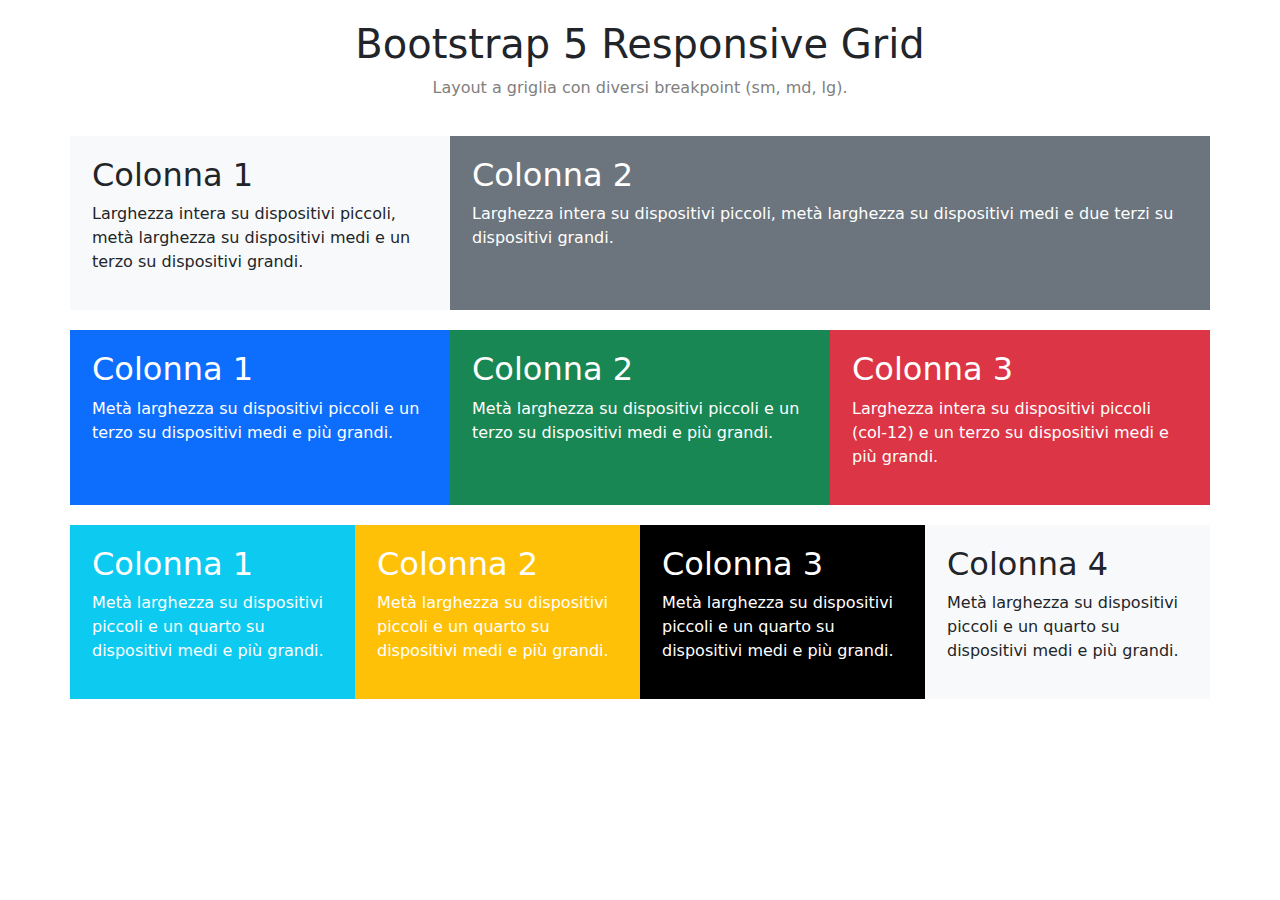
==== bootstrap-grid-layout/index.html @ c5b0fbf5 "feat: bootstrap grid completed" ====
<!DOCTYPE html>
<html lang="en">

<head>
    <meta charset="UTF-8">
    <meta name="viewport" content="width=device-width, initial-scale=1.0">
    <title>Document</title>

    <!-- Bootstrap Link -->
    <link href="https://cdn.jsdelivr.net/npm/bootstrap@5.3.3/dist/css/bootstrap.min.css" rel="stylesheet"
        integrity="sha384-QWTKZyjpPEjISv5WaRU9OFeRpok6YctnYmDr5pNlyT2bRjXh0JMhjY6hW+ALEwIH" crossorigin="anonymous" />

    <!-- Custom Style -->
    <link rel="stylesheet" href="./css/style.css">
</head>

<body>
    <main>
        <div class="container">
            <h1 class="text-center pt-20">Bootstrap 5 Responsive Grid</h1>
            <p class="text-center text-grey pb-20">Layout a griglia con diversi breakpoint (sm, md, lg).</p>
            <!-- Sezione 1 -->
            <section class="pb-20">
                <div class="row">
                    <div class="col-12 col-md-6 col-lg-4 bg-light">
                        <div class="p-20-10">
                            <h2>Colonna 1</h2>
                            <p>Larghezza intera su dispositivi piccoli, metà larghezza su dispositivi medi e un terzo su
                                dispositivi grandi.</p>
                        </div>
                    </div>
                    <div class="col-12 col-md-6 col-lg-8 bg-secondary text-white">
                        <div class="p-20-10">
                            <h2>Colonna 2</h2>
                            <p>Larghezza intera su dispositivi piccoli, metà larghezza su dispositivi medi e due terzi
                                su
                                dispositivi grandi.</p>
                        </div>
                    </div>
                </div>
            </section>
            <!-- /Sezione 1 -->

            <!-- Sezione 2 -->
            <section class="pb-20">
                <div class="row">
                    <div class="col-6 col-md-4 bg-primary text-white">
                        <div class="p-20-10">
                            <h2>Colonna 1</h2>
                            <p>Metà larghezza su dispositivi piccoli e un terzo su dispositivi medi e più grandi.</p>
                        </div>
                    </div>
                    <div class="col-6 col-md-4 bg-success text-white">
                        <div class="p-20-10">
                            <h2>Colonna 2</h2>
                            <p>Metà larghezza su dispositivi piccoli e un terzo su dispositivi medi e più grandi.</p>
                        </div>
                    </div>
                    <div class="col-12 col-md-4 bg-danger text-white">
                        <div class="p-20-10">
                            <h2>Colonna 3</h2>
                            <p>Larghezza intera su dispositivi piccoli (col-12) e un terzo su dispositivi medi e più
                                grandi.
                            </p>
                        </div>
                    </div>
                </div>
            </section>
            <!-- /Sezione 2 -->

            <!-- Sezione 3 -->
            <section class="pb-20">
                <div class="row">
                    <div class="col-6 col-md-3 bg-info text-white">
                        <div class="p-20-10">
                            <h2>Colonna 1</h2>
                            <p>Metà larghezza su dispositivi piccoli e un quarto su dispositivi medi e più grandi.</p>
                        </div>
                    </div>
                    <div class="col-6 col-md-3 bg-warning text-white">
                        <div class="p-20-10">
                            <h2>Colonna 2</h2>
                            <p>Metà larghezza su dispositivi piccoli e un quarto su dispositivi medi e più grandi.</p>
                        </div>
                    </div>
                    <div class="col-6 col-md-3 bg-black text-white">
                        <div class="p-20-10">
                            <h2>Colonna 3</h2>
                            <p>Metà larghezza su dispositivi piccoli e un quarto su dispositivi medi e più grandi.</p>
                        </div>
                    </div>
                    <div class="col-6 col-md-3 bg-light">
                        <div class="p-20-10">
                            <h2>Colonna 4</h2>
                            <p>Metà larghezza su dispositivi piccoli e un quarto su dispositivi medi e più grandi.</p>
                        </div>
                    </div>
                </div>
            </section>
            <!-- /Sezione 3 -->
        </div>
    </main>
</body>

</html>
---- bootstrap-grid-layout/css/style.css ----
/* Padding */
.p-20-10 {
    padding: 20px 10px;
}

.pt-20 {
    padding-top: 20px;
}

.pb-20 {
    padding-bottom: 20px;
} 

/* Text Color */
.text-grey {
    color: #808080;
}
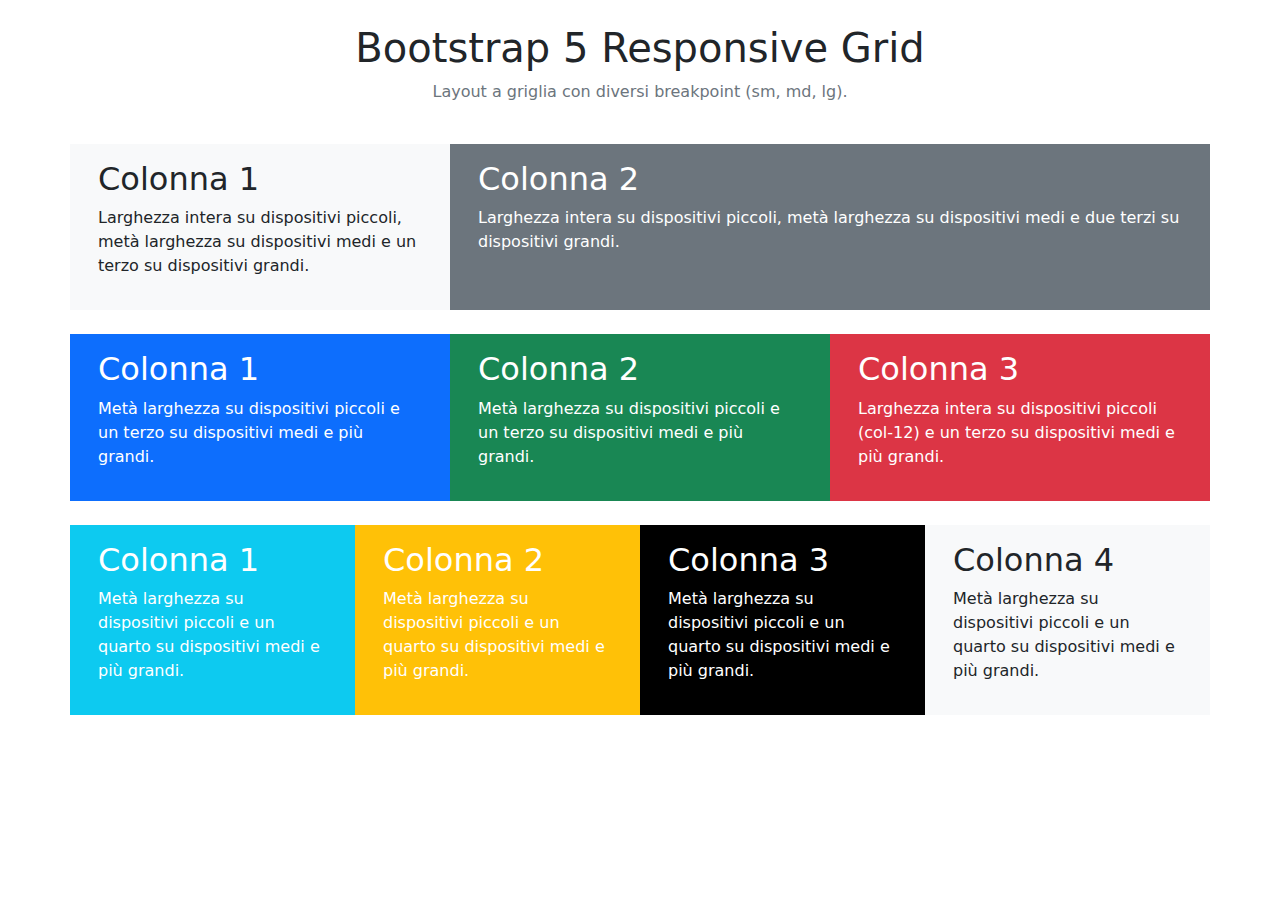
==== commit ec7aad5e: "refactoring layout" ====
--- a/bootstrap-grid-layout/index.html
+++ b/bootstrap-grid-layout/index.html
@@ -1,10 +1,10 @@
 <!DOCTYPE html>
-<html lang="en">
+<html lang="it">
 
 <head>
     <meta charset="UTF-8">
     <meta name="viewport" content="width=device-width, initial-scale=1.0">
-    <title>Document</title>
+    <title>Bootstrap Grid Layout</title>
 
     <!-- Bootstrap Link -->
     <link href="https://cdn.jsdelivr.net/npm/bootstrap@5.3.3/dist/css/bootstrap.min.css" rel="stylesheet"
@@ -17,20 +17,20 @@
 <body>
     <main>
         <div class="container">
-            <h1 class="text-center pt-20">Bootstrap 5 Responsive Grid</h1>
-            <p class="text-center text-grey pb-20">Layout a griglia con diversi breakpoint (sm, md, lg).</p>
+            <h1 class="text-center pt-4">Bootstrap 5 Responsive Grid</h1>
+            <p class="text-center text-secondary pb-4">Layout a griglia con diversi breakpoint (sm, md, lg).</p>
             <!-- Sezione 1 -->
-            <section class="pb-20">
+            <section class="pb-4">
                 <div class="row">
                     <div class="col-12 col-md-6 col-lg-4 bg-light">
-                        <div class="p-20-10">
+                        <div class="p-3">
                             <h2>Colonna 1</h2>
                             <p>Larghezza intera su dispositivi piccoli, metà larghezza su dispositivi medi e un terzo su
                                 dispositivi grandi.</p>
                         </div>
                     </div>
                     <div class="col-12 col-md-6 col-lg-8 bg-secondary text-white">
-                        <div class="p-20-10">
+                        <div class="p-3">
                             <h2>Colonna 2</h2>
                             <p>Larghezza intera su dispositivi piccoli, metà larghezza su dispositivi medi e due terzi
                                 su
@@ -42,22 +42,22 @@
             <!-- /Sezione 1 -->
 
             <!-- Sezione 2 -->
-            <section class="pb-20">
+            <section class="pb-4">
                 <div class="row">
                     <div class="col-6 col-md-4 bg-primary text-white">
-                        <div class="p-20-10">
+                        <div class="p-3">
                             <h2>Colonna 1</h2>
                             <p>Metà larghezza su dispositivi piccoli e un terzo su dispositivi medi e più grandi.</p>
                         </div>
                     </div>
                     <div class="col-6 col-md-4 bg-success text-white">
-                        <div class="p-20-10">
+                        <div class="p-3">
                             <h2>Colonna 2</h2>
                             <p>Metà larghezza su dispositivi piccoli e un terzo su dispositivi medi e più grandi.</p>
                         </div>
                     </div>
                     <div class="col-12 col-md-4 bg-danger text-white">
-                        <div class="p-20-10">
+                        <div class="p-3">
                             <h2>Colonna 3</h2>
                             <p>Larghezza intera su dispositivi piccoli (col-12) e un terzo su dispositivi medi e più
                                 grandi.
@@ -69,28 +69,28 @@
             <!-- /Sezione 2 -->
 
             <!-- Sezione 3 -->
-            <section class="pb-20">
+            <section class="pb-4">
                 <div class="row">
                     <div class="col-6 col-md-3 bg-info text-white">
-                        <div class="p-20-10">
+                        <div class="p-3">
                             <h2>Colonna 1</h2>
                             <p>Metà larghezza su dispositivi piccoli e un quarto su dispositivi medi e più grandi.</p>
                         </div>
                     </div>
                     <div class="col-6 col-md-3 bg-warning text-white">
-                        <div class="p-20-10">
+                        <div class="p-3">
                             <h2>Colonna 2</h2>
                             <p>Metà larghezza su dispositivi piccoli e un quarto su dispositivi medi e più grandi.</p>
                         </div>
                     </div>
                     <div class="col-6 col-md-3 bg-black text-white">
-                        <div class="p-20-10">
+                        <div class="p-3">
                             <h2>Colonna 3</h2>
                             <p>Metà larghezza su dispositivi piccoli e un quarto su dispositivi medi e più grandi.</p>
                         </div>
                     </div>
                     <div class="col-6 col-md-3 bg-light">
-                        <div class="p-20-10">
+                        <div class="p-3">
                             <h2>Colonna 4</h2>
                             <p>Metà larghezza su dispositivi piccoli e un quarto su dispositivi medi e più grandi.</p>
                         </div>
